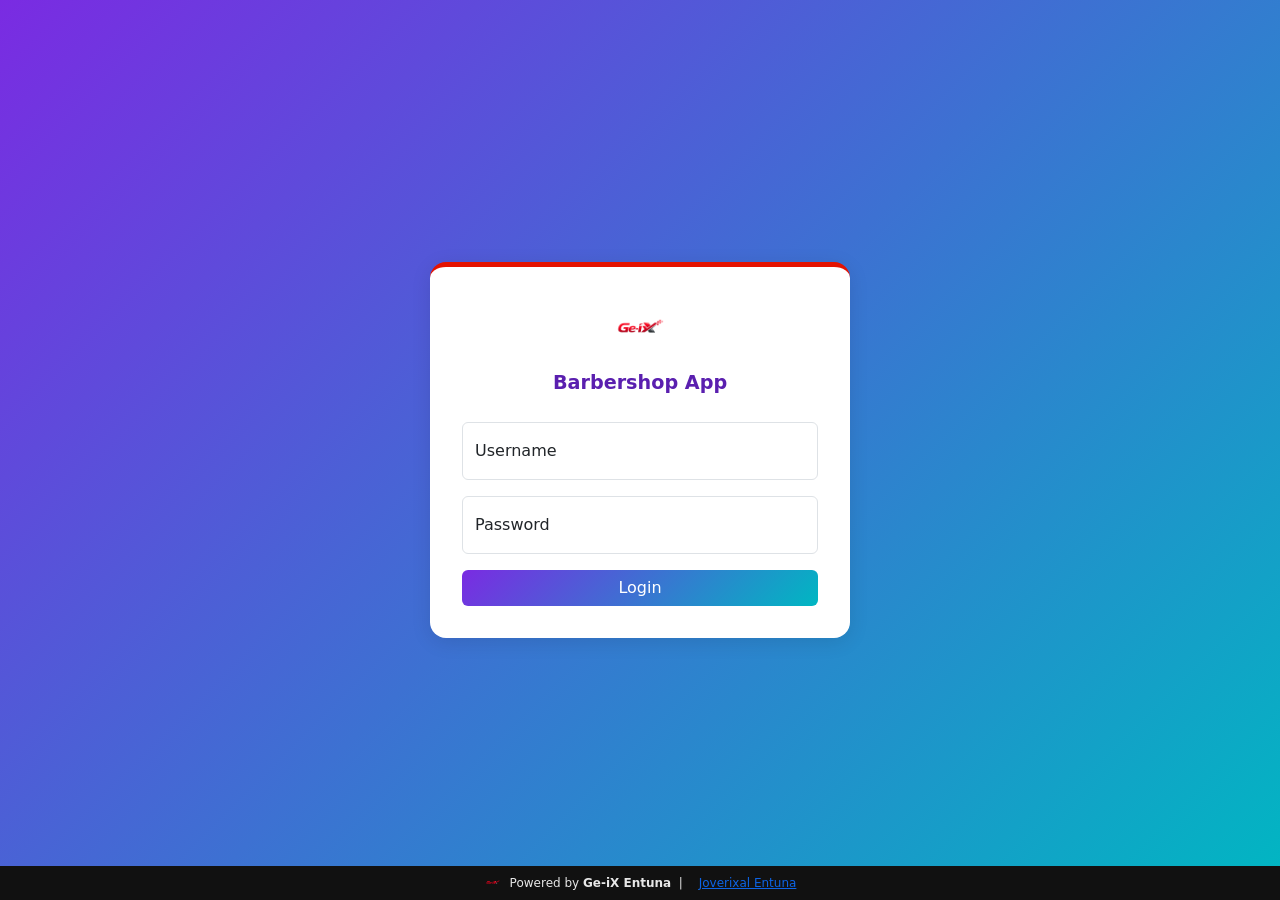
==== earnings/index.html @ 8ea2f4a0 "Login, POS & Earnings" ====
<!DOCTYPE html>
<html>
<head>

<title>Barbershop App - Earnings</title>

<meta name="viewport" content="width=device-width, initial-scale=1">

<link rel="stylesheet" href="../assets/vendor/bootstrap.min.css">
<link rel="stylesheet" href="../assets/vendor/bootstrap-icons.css">
<link rel="stylesheet" href="../assets/vendor/toastr.min.css">
<link rel="stylesheet" href="../assets/css/menu.css">

<script src="../assets/vendor/jquery.min.js"></script>
<script src="../assets/vendor/bootstrap.bundle.min.js"></script>
<script src="../assets/vendor/toastr.min.js"></script>

<script src="../assets/js/helper.js"></script>

<script src="../assets/js/earnings.index.js"></script>


<style>

body {
  background: linear-gradient(135deg, #7A2BE2, #00B7C2);
  min-height: 100vh;
  margin: 0;
  display: flex;
}

/* MAIN */
.main {
  flex: 1;
  padding: 30px;
}

/* FILTER BUTTONS */
.filter-btn {
  border-radius: 20px;
  font-weight: 500;
  padding: 6px 14px;
}

.filter-btn.active {
  background: linear-gradient(135deg, #7A2BE2, #00B7C2);
  color: #fff;
  border: none;
}

/* DATE RANGE */
.range-box {
  background: #fff;
  padding: 15px;
  border-radius: 12px;
  margin-bottom: 15px;
  box-shadow: 0 2px 10px rgba(0,0,0,0.08);
}

/* CARD */
.card-box {
  background: #fff;
  border-radius: 1rem;
  padding: 25px;
  box-shadow: 0 4px 20px rgba(0,0,0,0.1);
  border-top: 4px solid #E41200;
}

.card-title {
  font-weight: 600;
  color: #5A1FAF;
}

.amount {
  font-size: 2.2rem;
  font-weight: bold;
  color: #00B7C2;
}

</style>

</head>

<body>

<div id="menu-container"></div>

<!-- MAIN -->
<div class="main">

  <h3 class="text-white mb-4">💰 Earnings Dashboard</h3>

  <!-- QUICK FILTERS -->
  <div class="d-flex gap-2 mb-3">

    <button class="btn btn-light filter-btn active" data-filter="today">Today</button>
    <button class="btn btn-light filter-btn" data-filter="week">This Week</button>
    <button class="btn btn-light filter-btn" data-filter="month">This Month</button>

  </div>

  <!-- DATE RANGE FILTER -->
  <div class="range-box d-flex gap-2 align-items-end">

    <div>
      <label class="form-label mb-1">From</label>
      <input type="date" id="date-from" class="form-control">
    </div>

    <div>
      <label class="form-label mb-1">To</label>
      <input type="date" id="date-to" class="form-control">
    </div>

    <button type="button" class="btn btn-primary" id="btn-range" title="Apply Filter">
        <i class="bi bi-funnel-fill"></i>
    </button>

  </div>

  <!-- SUMMARY -->
  <div class="card-box mb-4">

    <div class="card-title" id="filter-title">Today Earnings</div>

    <div class="amount" id="filter-amount">₱ 0.00</div>

    <small class="text-muted" id="filter-subtext">
      Updated in real-time
    </small>

  </div>

</div>

<script>
    $("#menu-container").load("../menu.html", function () {
        $.getScript("../assets/js/menu.js");
    });
</script>

</body>
</html>
---- assets/css/menu.css ----
/* SIDEBAR */
.sidebar {
  width: 70px;
  background: #fff;
  height: 100vh;
  box-shadow: 2px 0 10px rgba(0,0,0,0.1);
  padding-top: 20px;

  display: flex;
  flex-direction: column;
  align-items: center;
  gap: 10px;
}

.sidebar a {
  width: 45px;
  height: 45px;
  display: flex;
  align-items: center;
  justify-content: center;
  border-radius: 10px;
  color: #333;
  text-decoration: none;
}

.sidebar a i {
  font-size: 1.4rem;
}

.sidebar a:hover {
  background: #f3f3f3;
}

.sidebar a.active {
  background: linear-gradient(135deg, #7A2BE2, #00B7C2);
  color: #fff;
}
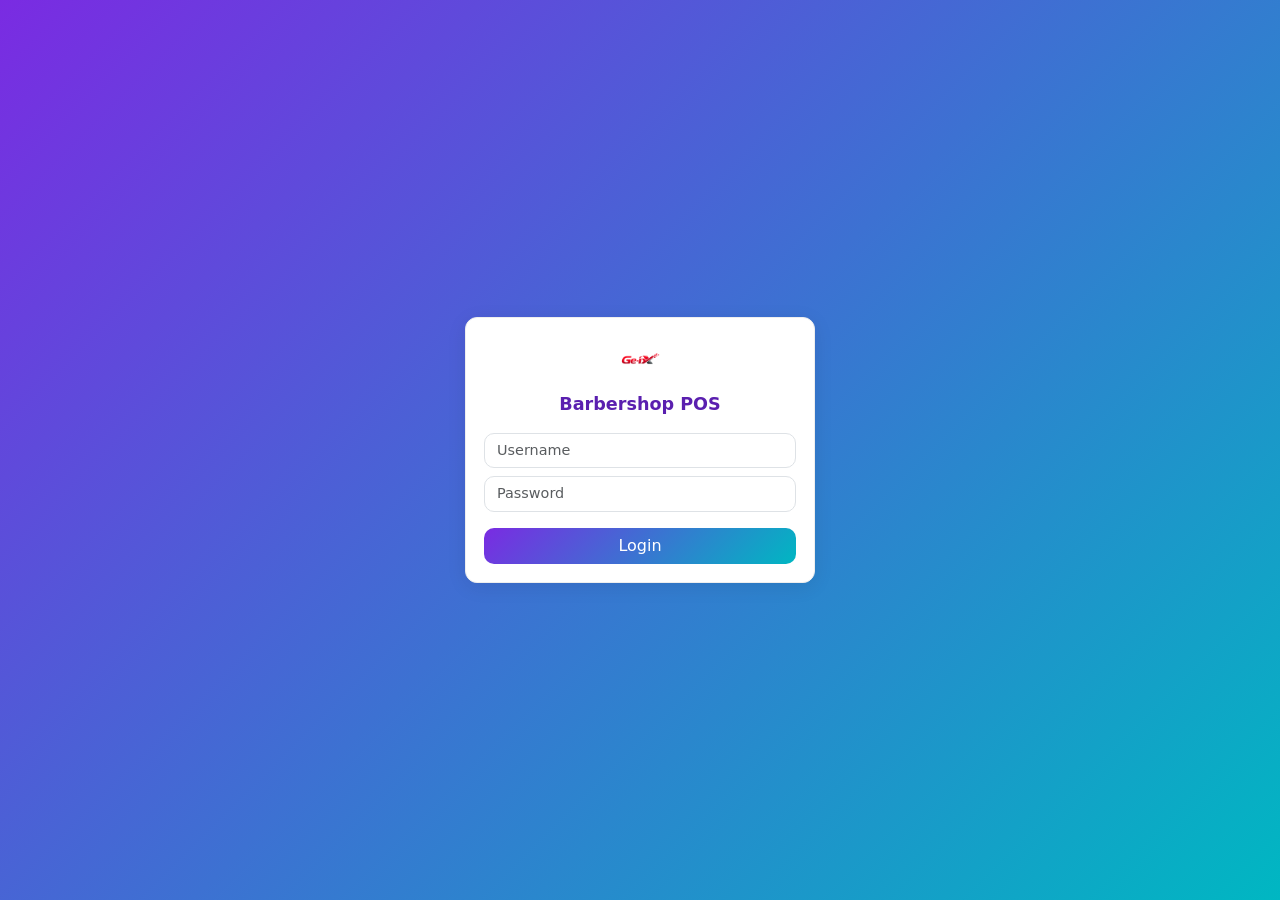
==== commit b755e3d5: "Mobile Responsive" ====
--- a/earnings/index.html
+++ b/earnings/index.html
@@ -16,30 +16,41 @@
 <script src="../assets/vendor/toastr.min.js"></script>
 
 <script src="../assets/js/helper.js"></script>
-
 <script src="../assets/js/earnings.index.js"></script>
-
 
 <style>
 
 body {
   background: linear-gradient(135deg, #7A2BE2, #00B7C2);
-  min-height: 100vh;
   margin: 0;
-  display: flex;
 }
 
 /* MAIN */
 .main {
-  flex: 1;
-  padding: 30px;
-}
-
-/* FILTER BUTTONS */
+  padding: 15px;
+  padding-bottom: 100px;
+}
+
+/* HEADER */
+.page-title {
+  color: #fff;
+  font-weight: 600;
+  margin-bottom: 10px;
+}
+
+/* FILTER BUTTONS (compact like POS) */
+.filter-row {
+  display: flex;
+  gap: 8px;
+  margin-bottom: 10px;
+  overflow-x: auto;
+}
+
 .filter-btn {
   border-radius: 20px;
-  font-weight: 500;
-  padding: 6px 14px;
+  font-size: 0.85rem;
+  padding: 6px 12px;
+  white-space: nowrap;
 }
 
 .filter-btn.active {
@@ -48,35 +59,72 @@
   border: none;
 }
 
-/* DATE RANGE */
+/* DATE RANGE (flat style, no card) */
 .range-box {
+  display: flex;
+  gap: 8px;
+  align-items: end;
   background: #fff;
-  padding: 15px;
-  border-radius: 12px;
-  margin-bottom: 15px;
-  box-shadow: 0 2px 10px rgba(0,0,0,0.08);
-}
-
-/* CARD */
-.card-box {
+  padding: 10px;
+  border-radius: 10px;
+  margin-bottom: 10px;
+}
+
+.range-box input {
+  font-size: 0.85rem;
+}
+
+/* APPLY BUTTON (icon only) */
+.apply-btn {
+  width: 42px;
+  height: 38px;
+  display: flex;
+  align-items: center;
+  justify-content: center;
+}
+
+/* SUMMARY (POS STYLE, NO CARD BOX SHADOW HEAVY) */
+.summary {
   background: #fff;
-  border-radius: 1rem;
-  padding: 25px;
-  box-shadow: 0 4px 20px rgba(0,0,0,0.1);
-  border-top: 4px solid #E41200;
-}
-
-.card-title {
-  font-weight: 600;
-  color: #5A1FAF;
-}
-
-.amount {
-  font-size: 2.2rem;
+  border-radius: 10px;
+  padding: 12px;
+  border: 1px solid #eee;
+  margin-bottom: 10px;
+}
+
+.summary-title {
+  font-size: 0.85rem;
+  color: #666;
+}
+
+.summary-amount {
+  font-size: 2rem;
   font-weight: bold;
   color: #00B7C2;
 }
 
+/* TRANSACTION LIST (flat POS style) */
+.tx-list {
+  display: grid;
+  grid-template-columns: 1fr;
+  gap: 6px;
+}
+
+.tx-item {
+  background: #fff;
+  padding: 10px;
+  border-radius: 8px;
+  display: flex;
+  justify-content: space-between;
+  font-size: 0.9rem;
+  border: 1px solid #eee;
+}
+
+.tx-amount {
+  font-weight: bold;
+  color: #00B7C2;
+}
+
 </style>
 
 </head>
@@ -85,45 +133,43 @@
 
 <div id="menu-container"></div>
 
-<!-- MAIN -->
 <div class="main">
 
-  <h3 class="text-white mb-4">💰 Earnings Dashboard</h3>
-
-  <!-- QUICK FILTERS -->
-  <div class="d-flex gap-2 mb-3">
+  <div class="page-title">💰 Earnings</div>
+
+  <!-- FILTERS -->
+  <div class="filter-row">
 
     <button class="btn btn-light filter-btn active" data-filter="today">Today</button>
-    <button class="btn btn-light filter-btn" data-filter="week">This Week</button>
-    <button class="btn btn-light filter-btn" data-filter="month">This Month</button>
-
-  </div>
-
-  <!-- DATE RANGE FILTER -->
-  <div class="range-box d-flex gap-2 align-items-end">
+    <button class="btn btn-light filter-btn" data-filter="week">Week</button>
+    <button class="btn btn-light filter-btn" data-filter="month">Month</button>
+
+  </div>
+
+  <!-- DATE RANGE -->
+  <div class="range-box">
 
     <div>
       <label class="form-label mb-1">From</label>
-      <input type="date" id="date-from" class="form-control">
+      <input type="date" id="date-from" class="form-control form-control-sm">
     </div>
 
     <div>
       <label class="form-label mb-1">To</label>
-      <input type="date" id="date-to" class="form-control">
+      <input type="date" id="date-to" class="form-control form-control-sm">
     </div>
 
-    <button type="button" class="btn btn-primary" id="btn-range" title="Apply Filter">
-        <i class="bi bi-funnel-fill"></i>
+    <button class="btn btn-primary apply-btn" id="btn-range" title="Apply">
+      <i class="bi bi-funnel-fill"></i>
     </button>
 
   </div>
 
   <!-- SUMMARY -->
-  <div class="card-box mb-4">
-
-    <div class="card-title" id="filter-title">Today Earnings</div>
-
-    <div class="amount" id="filter-amount">₱ 0.00</div>
+  <div class="summary">
+
+    <div class="summary-title" id="filter-title">Today Earnings</div>
+    <div class="summary-amount" id="filter-amount">₱0.00</div>
 
     <small class="text-muted" id="filter-subtext">
       Updated in real-time
@@ -131,12 +177,24 @@
 
   </div>
 
+  <!-- TRANSACTIONS (POS STYLE LIST) -->
+  <div class="tx-list" id="tbl-earnings">
+
+    <div class="tx-item">
+      <span>No records yet</span>
+      <span class="tx-amount">₱0.00</span>
+    </div>
+
+  </div>
+
 </div>
 
 <script>
-    $("#menu-container").load("../menu.html", function () {
-        $.getScript("../assets/js/menu.js");
-    });
+
+$("#menu-container").load("../shared/menu.html", function () {
+    $.getScript("../assets/js/menu.js");
+});
+
 </script>
 
 </body>
--- a/assets/css/menu.css
+++ b/assets/css/menu.css
@@ -1,37 +1,63 @@
-/* SIDEBAR */
-.sidebar {
-  width: 70px;
-  background: #fff;
-  height: 100vh;
-  box-shadow: 2px 0 10px rgba(0,0,0,0.1);
-  padding-top: 20px;
-
-  display: flex;
-  flex-direction: column;
-  align-items: center;
-  gap: 10px;
+body {
+  padding-top: 60px; /* space for topbar */
 }
 
-.sidebar a {
-  width: 45px;
-  height: 45px;
+/* TOP BAR */
+.topbar {
+  position: fixed;
+  top: 0;
+  left: 0;
+  right: 0;
+
+  height: 55px;
+  background: #fff;
+
   display: flex;
   align-items: center;
   justify-content: center;
+  gap: 12px;
+
+  box-shadow: 0 2px 10px rgba(0,0,0,0.1);
+  z-index: 999;
+}
+
+/* MENU ICON BUTTON */
+.menu-item {
+  width: 42px;
+  height: 42px;
+
+  display: flex;
+  align-items: center;
+  justify-content: center;
+
   border-radius: 10px;
   color: #333;
   text-decoration: none;
+
+  transition: 0.2s;
 }
 
-.sidebar a i {
-  font-size: 1.4rem;
+.menu-item i {
+  font-size: 1.3rem;
 }
 
-.sidebar a:hover {
+/* hover */
+.menu-item:hover {
   background: #f3f3f3;
 }
 
-.sidebar a.active {
-  background: linear-gradient(135deg, #7A2BE2, #00B7C2);
-  color: #fff;
+.menu-item.active {
+  color: #00B7C2;
+  transform: scale(1.1);
+  position: relative;
+}
+
+.menu-item.active i {
+  filter: drop-shadow(0 2px 6px rgba(0, 183, 194, 0.5));
+}
+
+/* logout spacing */
+.logout {
+  position: absolute;
+  right: 10px;
 }
